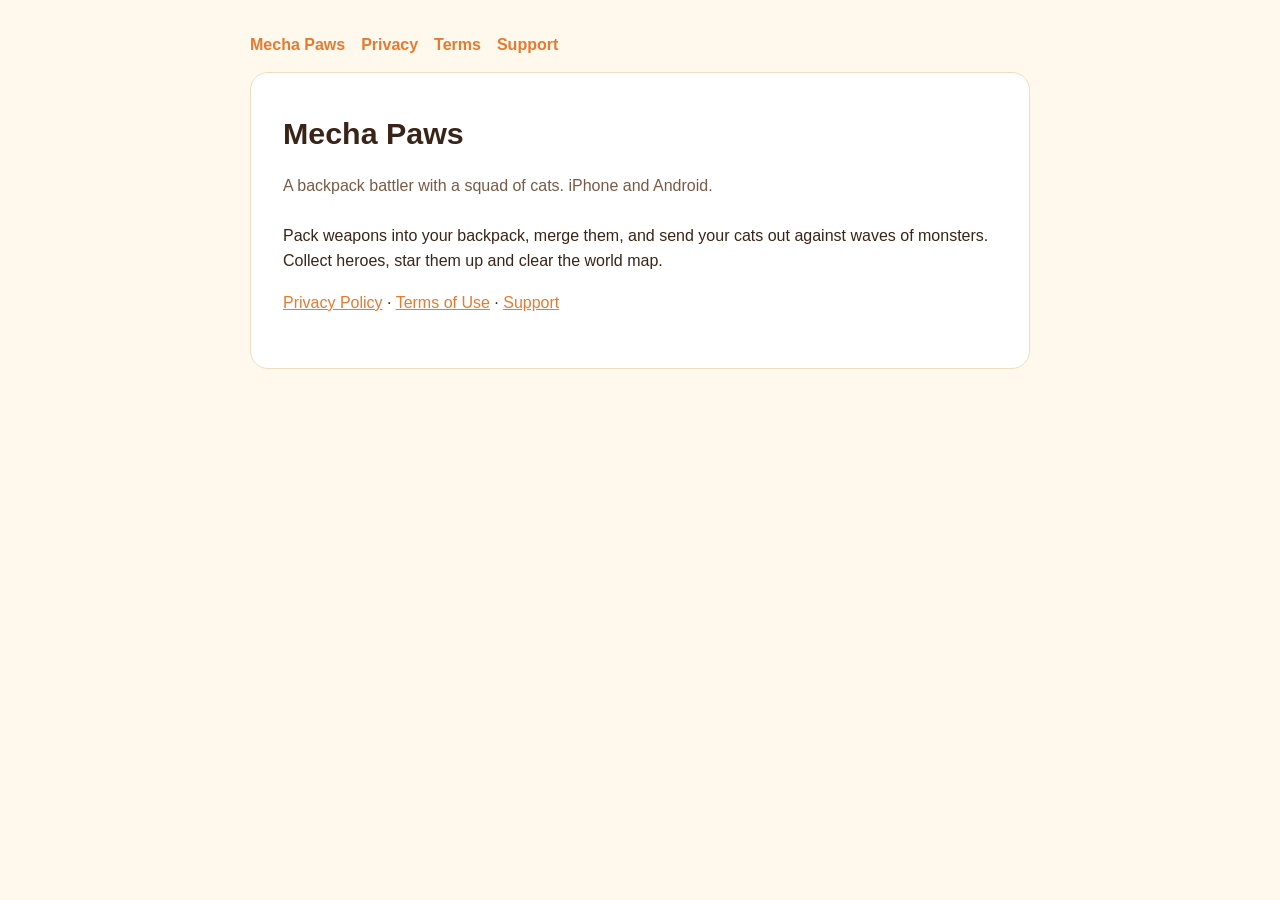
==== index.html @ 4dabc3fd "Add files via upload" ====
<!DOCTYPE html>
<html lang="en">
<head><meta charset="utf-8"><meta name="viewport" content="width=device-width, initial-scale=1">
<title>Mecha Paws</title><link rel="stylesheet" href="style.css"></head>
<body>
<nav><a href="index.html">Mecha Paws</a><a href="privacy.html">Privacy</a><a href="terms.html">Terms</a><a href="support.html">Support</a></nav>
<main>
<h1>Mecha Paws</h1>
<p class="meta">A backpack battler with a squad of cats. iPhone and Android.</p>
<p>Pack weapons into your backpack, merge them, and send your cats out against waves of monsters. Collect heroes, star them up and clear the world map.</p>
<p><a href="privacy.html">Privacy Policy</a> · <a href="terms.html">Terms of Use</a> · <a href="support.html">Support</a></p>
</main>
</body>
</html>
---- style.css ----
:root { --bg: #fff8ec; --card: #ffffff; --ink: #3a2418; --muted: #7a5a44; --accent: #e8792f; --line: #f0dcc0; }
@media (prefers-color-scheme: dark) { :root { --bg: #1d1520; --card: #2a1f2c; --ink: #f6e8d8; --muted: #c9ae95; --accent: #ffa65c; --line: #45344a; } }
* { box-sizing: border-box; }
body { margin: 0; padding: 32px 16px 64px; background: var(--bg); color: var(--ink); line-height: 1.6;
  font-family: -apple-system, BlinkMacSystemFont, "Segoe UI", Roboto, Helvetica, Arial, sans-serif; }
main { max-width: 780px; margin: 0 auto; background: var(--card); border: 1px solid var(--line); border-radius: 18px; padding: 36px 32px; }
@media (max-width: 600px) { main { padding: 22px 18px; } }
h1 { margin: 0 0 4px; font-size: 1.9rem; } h2 { margin-top: 2em; font-size: 1.25rem; color: var(--accent); }
.meta { color: var(--muted); margin-bottom: 1.5em; } a { color: var(--accent); }
table { width: 100%; border-collapse: collapse; font-size: 0.95rem; } th, td { text-align: left; padding: 8px; border-bottom: 1px solid var(--line); vertical-align: top; }
nav { max-width: 780px; margin: 0 auto 14px; display: flex; gap: 16px; flex-wrap: wrap; } nav a { font-weight: 600; text-decoration: none; }
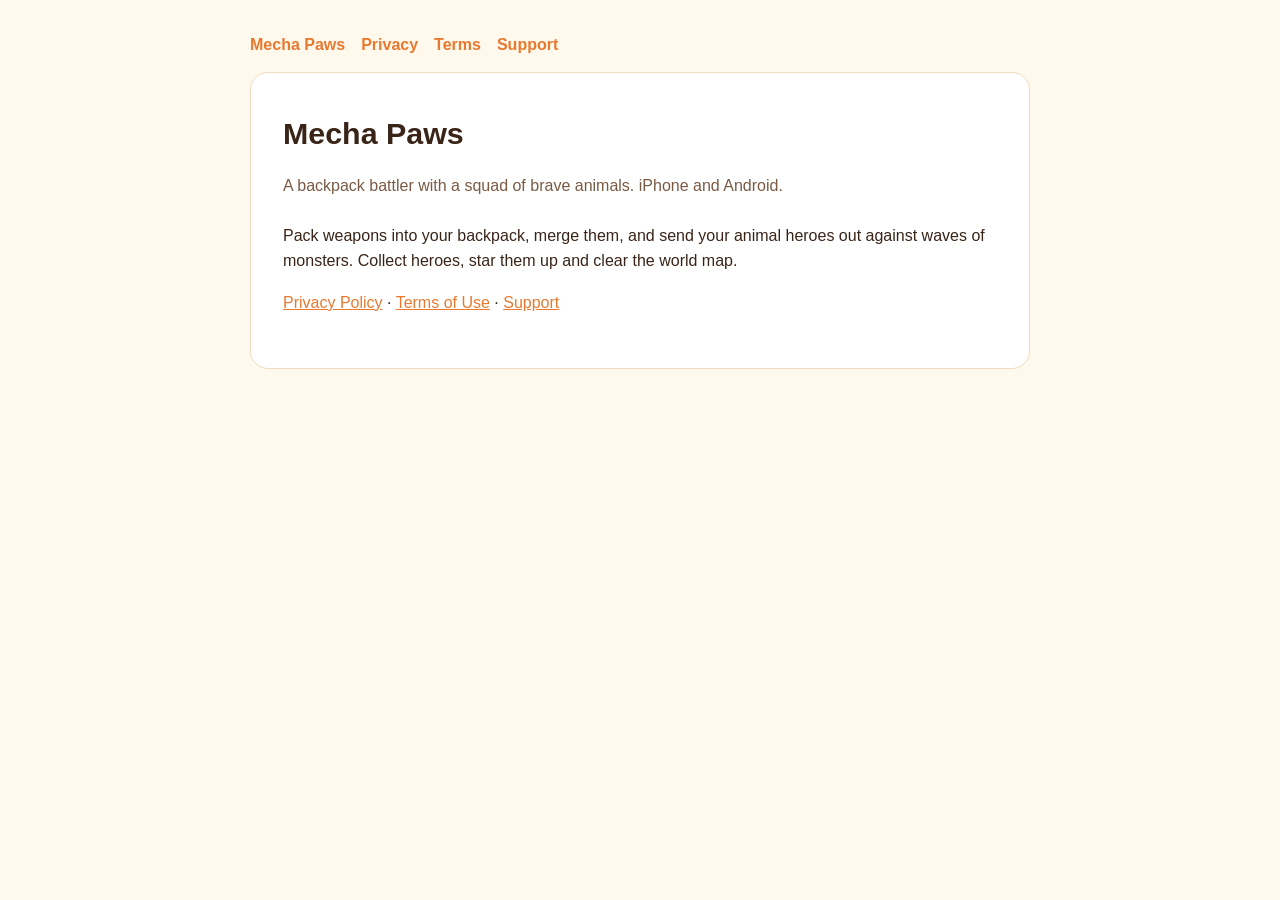
==== commit e52a1453: "Add files via upload" ====
--- a/index.html
+++ b/index.html
@@ -6,8 +6,8 @@
 <nav><a href="index.html">Mecha Paws</a><a href="privacy.html">Privacy</a><a href="terms.html">Terms</a><a href="support.html">Support</a></nav>
 <main>
 <h1>Mecha Paws</h1>
-<p class="meta">A backpack battler with a squad of cats. iPhone and Android.</p>
-<p>Pack weapons into your backpack, merge them, and send your cats out against waves of monsters. Collect heroes, star them up and clear the world map.</p>
+<p class="meta">A backpack battler with a squad of brave animals. iPhone and Android.</p>
+<p>Pack weapons into your backpack, merge them, and send your animal heroes out against waves of monsters. Collect heroes, star them up and clear the world map.</p>
 <p><a href="privacy.html">Privacy Policy</a> · <a href="terms.html">Terms of Use</a> · <a href="support.html">Support</a></p>
 </main>
 </body>
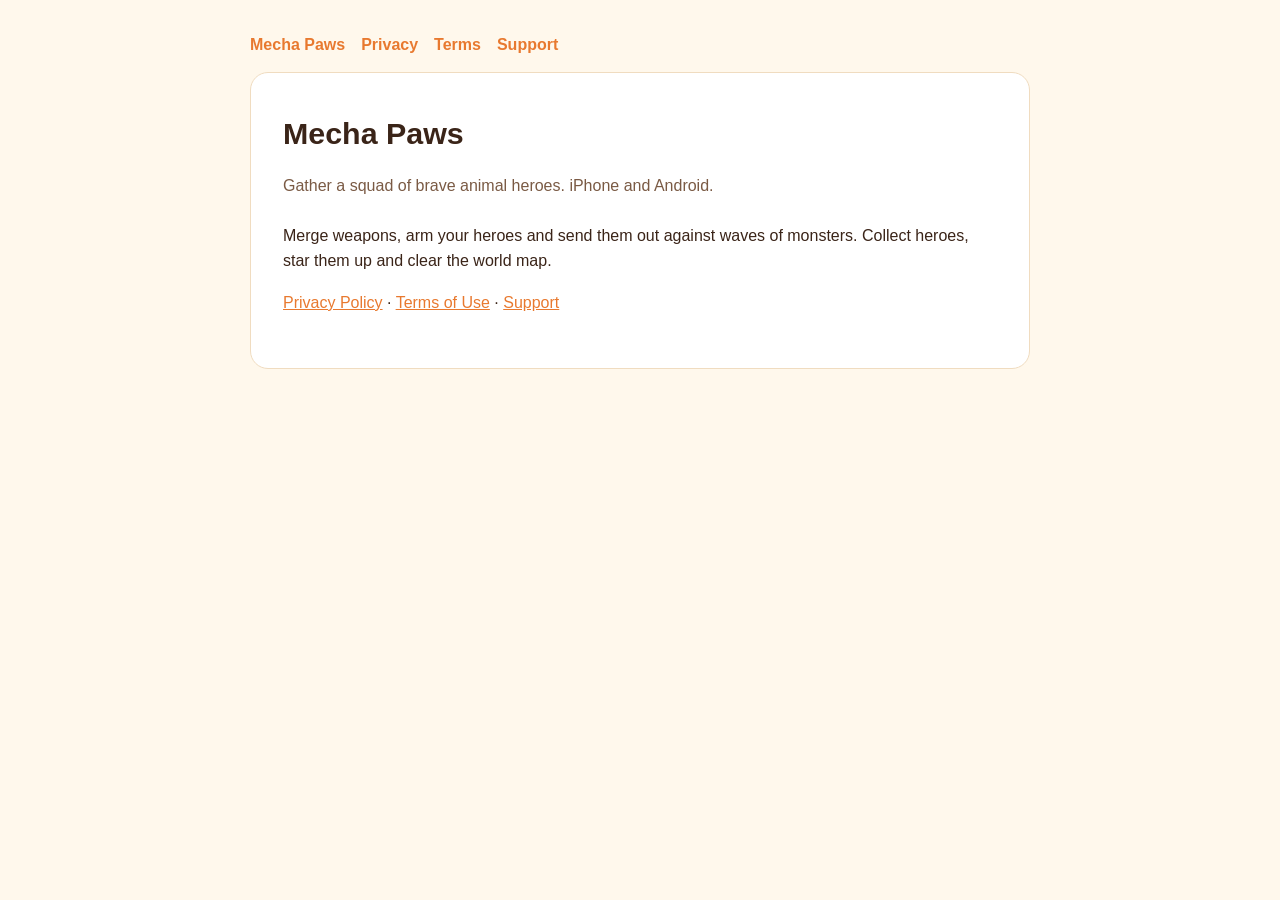
==== commit fd7f0381: "Add files via upload" ====
--- a/index.html
+++ b/index.html
@@ -6,8 +6,8 @@
 <nav><a href="index.html">Mecha Paws</a><a href="privacy.html">Privacy</a><a href="terms.html">Terms</a><a href="support.html">Support</a></nav>
 <main>
 <h1>Mecha Paws</h1>
-<p class="meta">A backpack battler with a squad of brave animals. iPhone and Android.</p>
-<p>Pack weapons into your backpack, merge them, and send your animal heroes out against waves of monsters. Collect heroes, star them up and clear the world map.</p>
+<p class="meta">Gather a squad of brave animal heroes. iPhone and Android.</p>
+<p>Merge weapons, arm your heroes and send them out against waves of monsters. Collect heroes, star them up and clear the world map.</p>
 <p><a href="privacy.html">Privacy Policy</a> · <a href="terms.html">Terms of Use</a> · <a href="support.html">Support</a></p>
 </main>
 </body>
